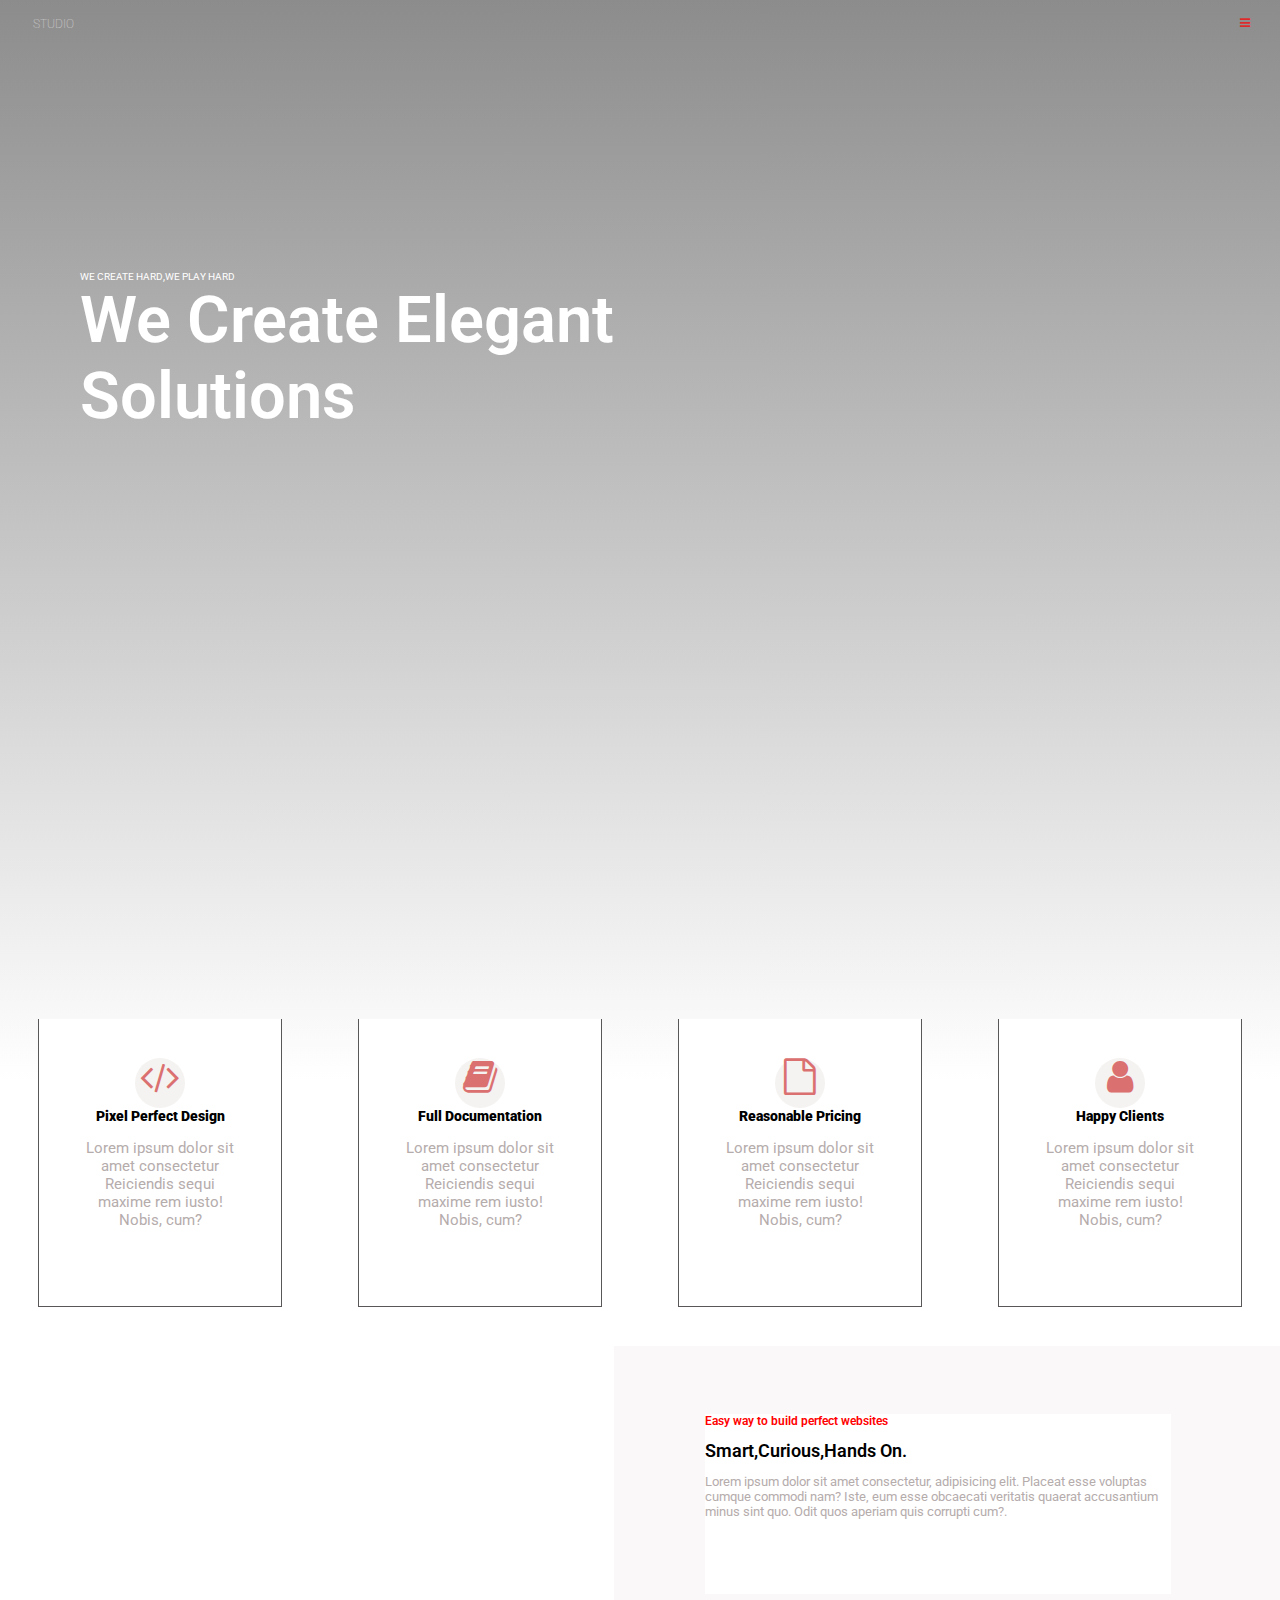
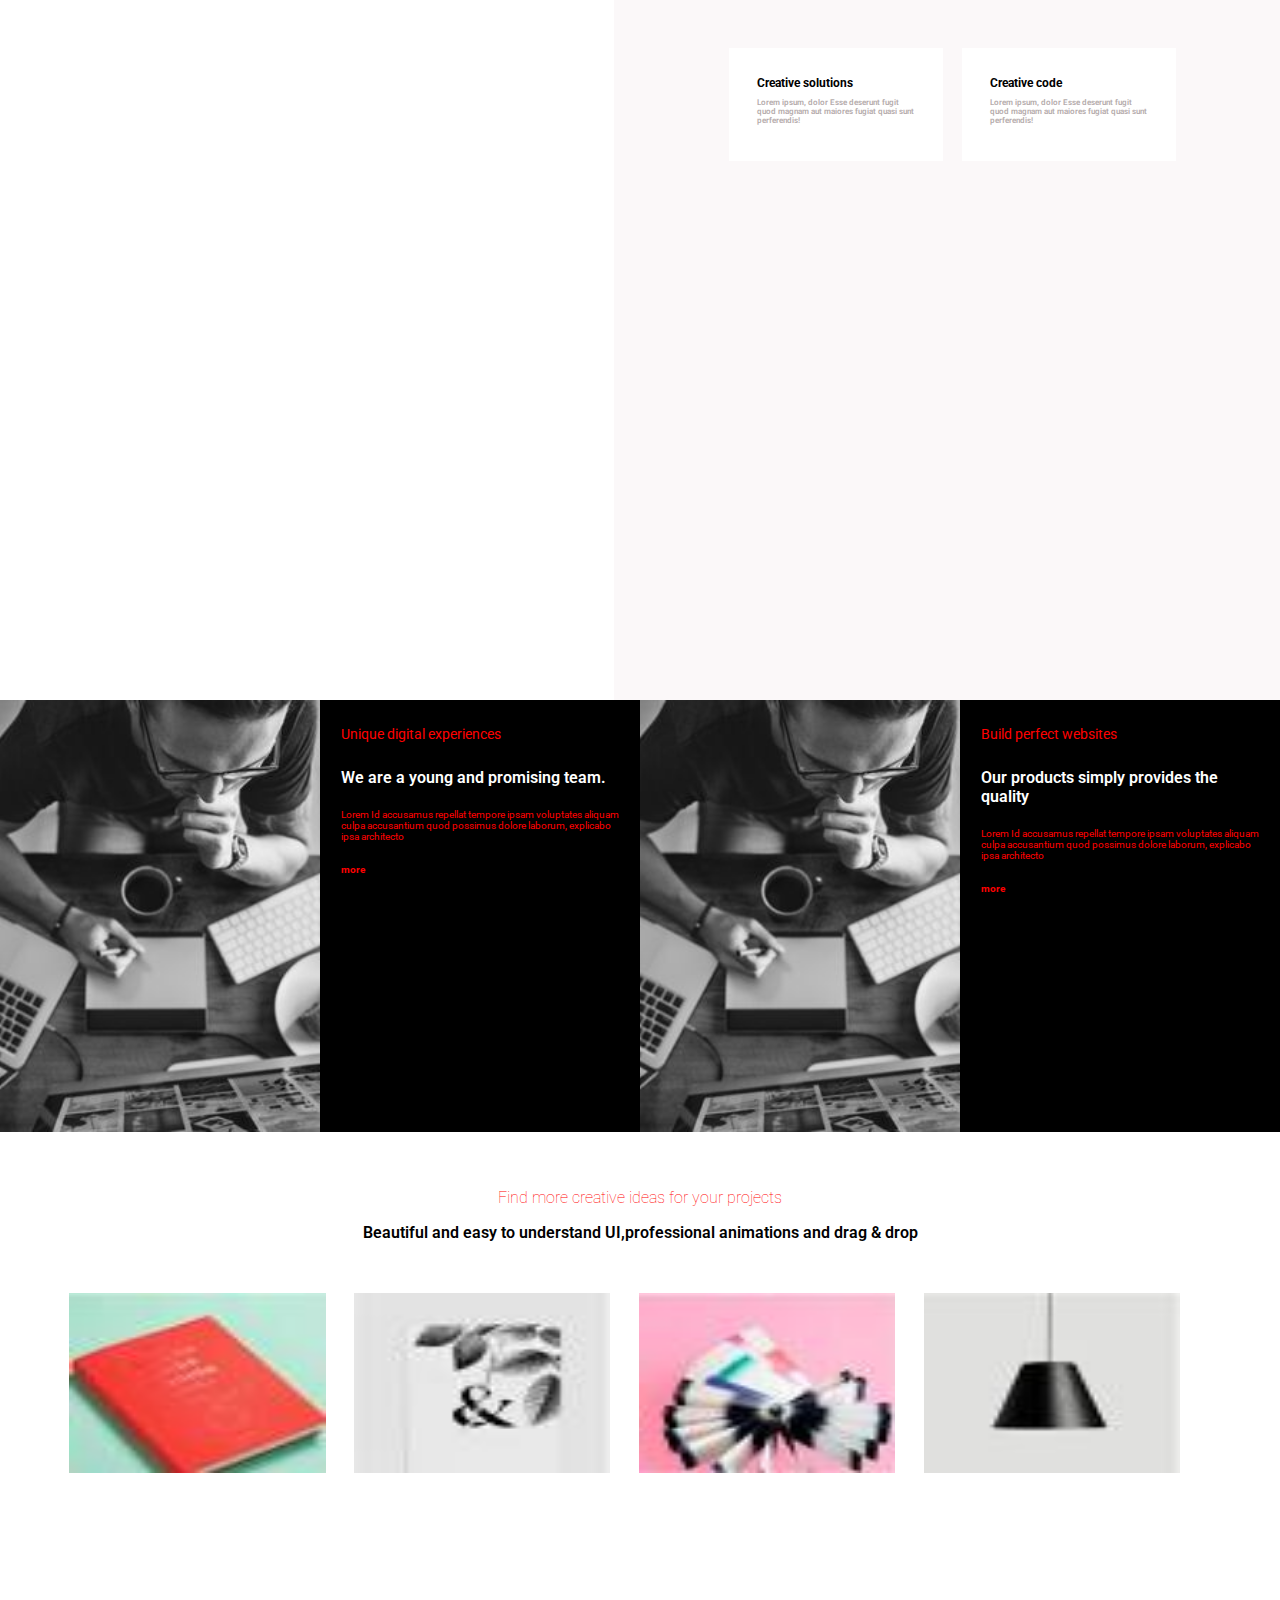
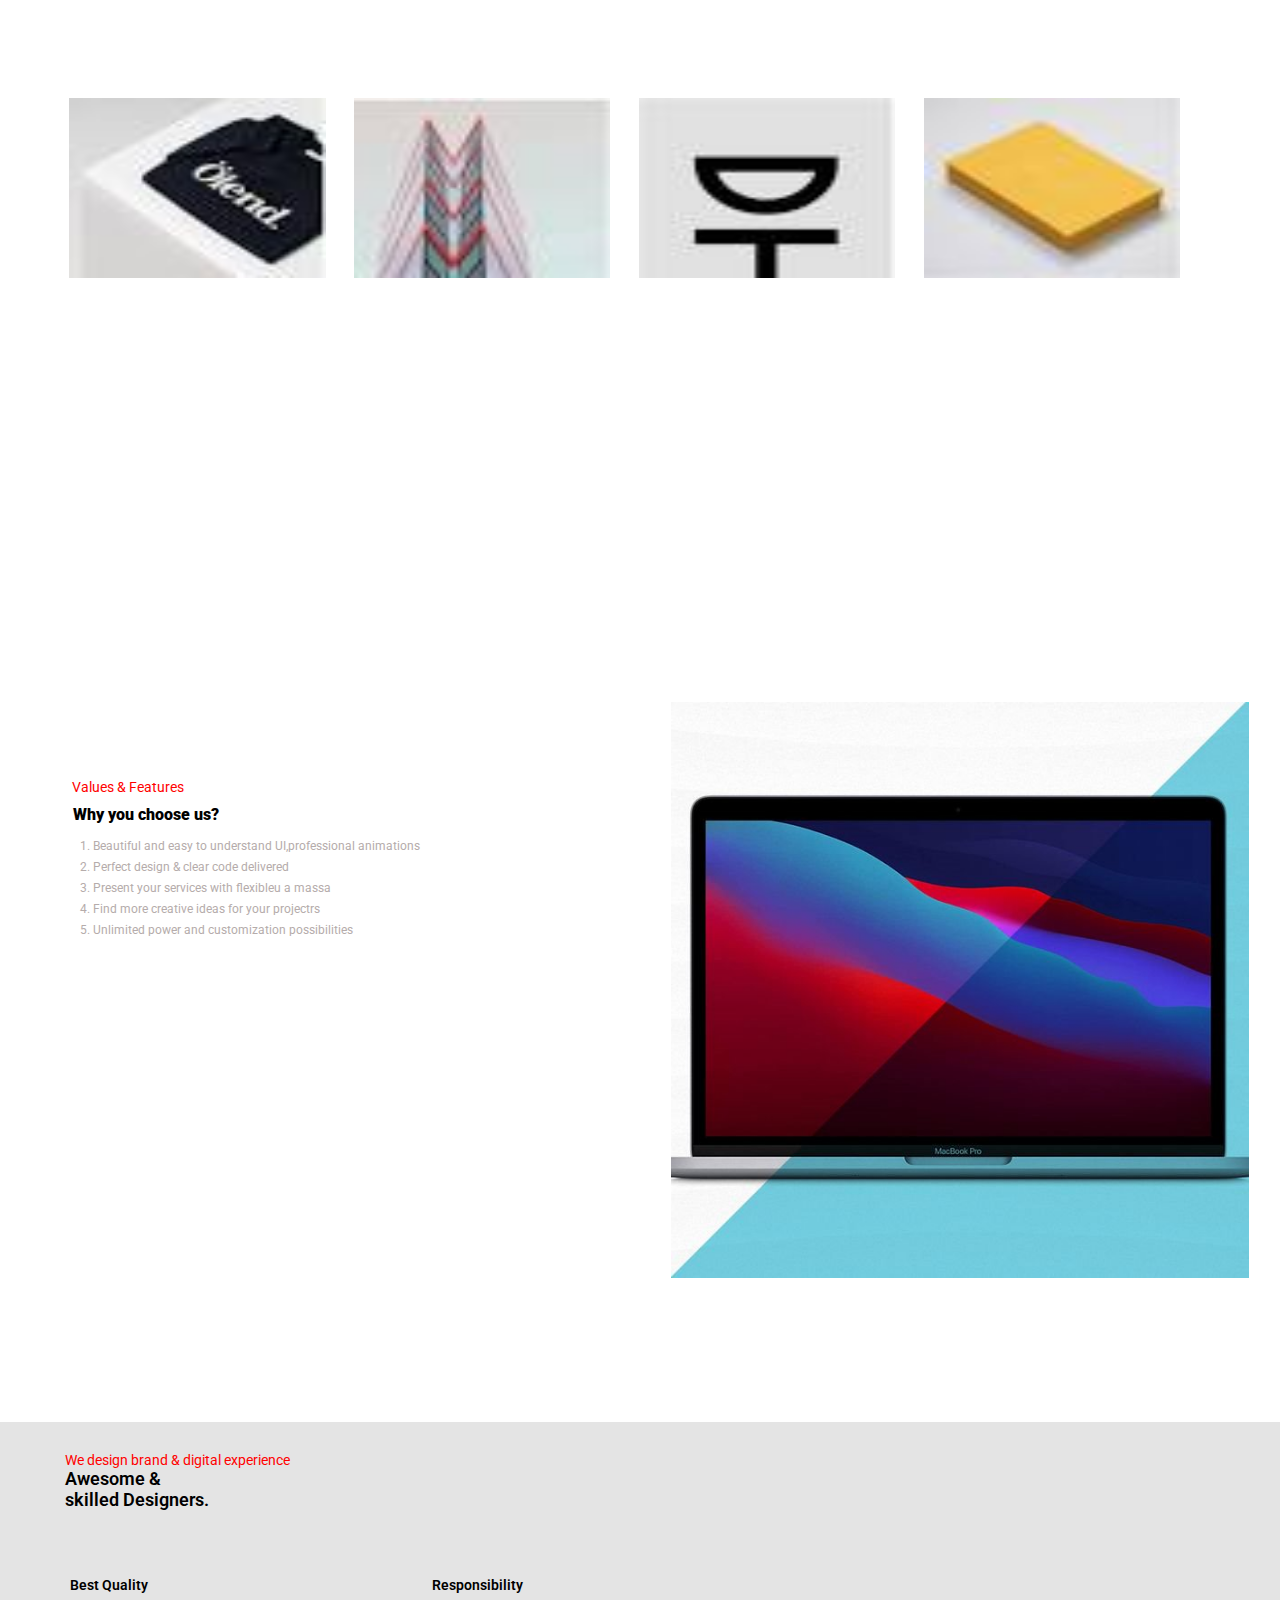
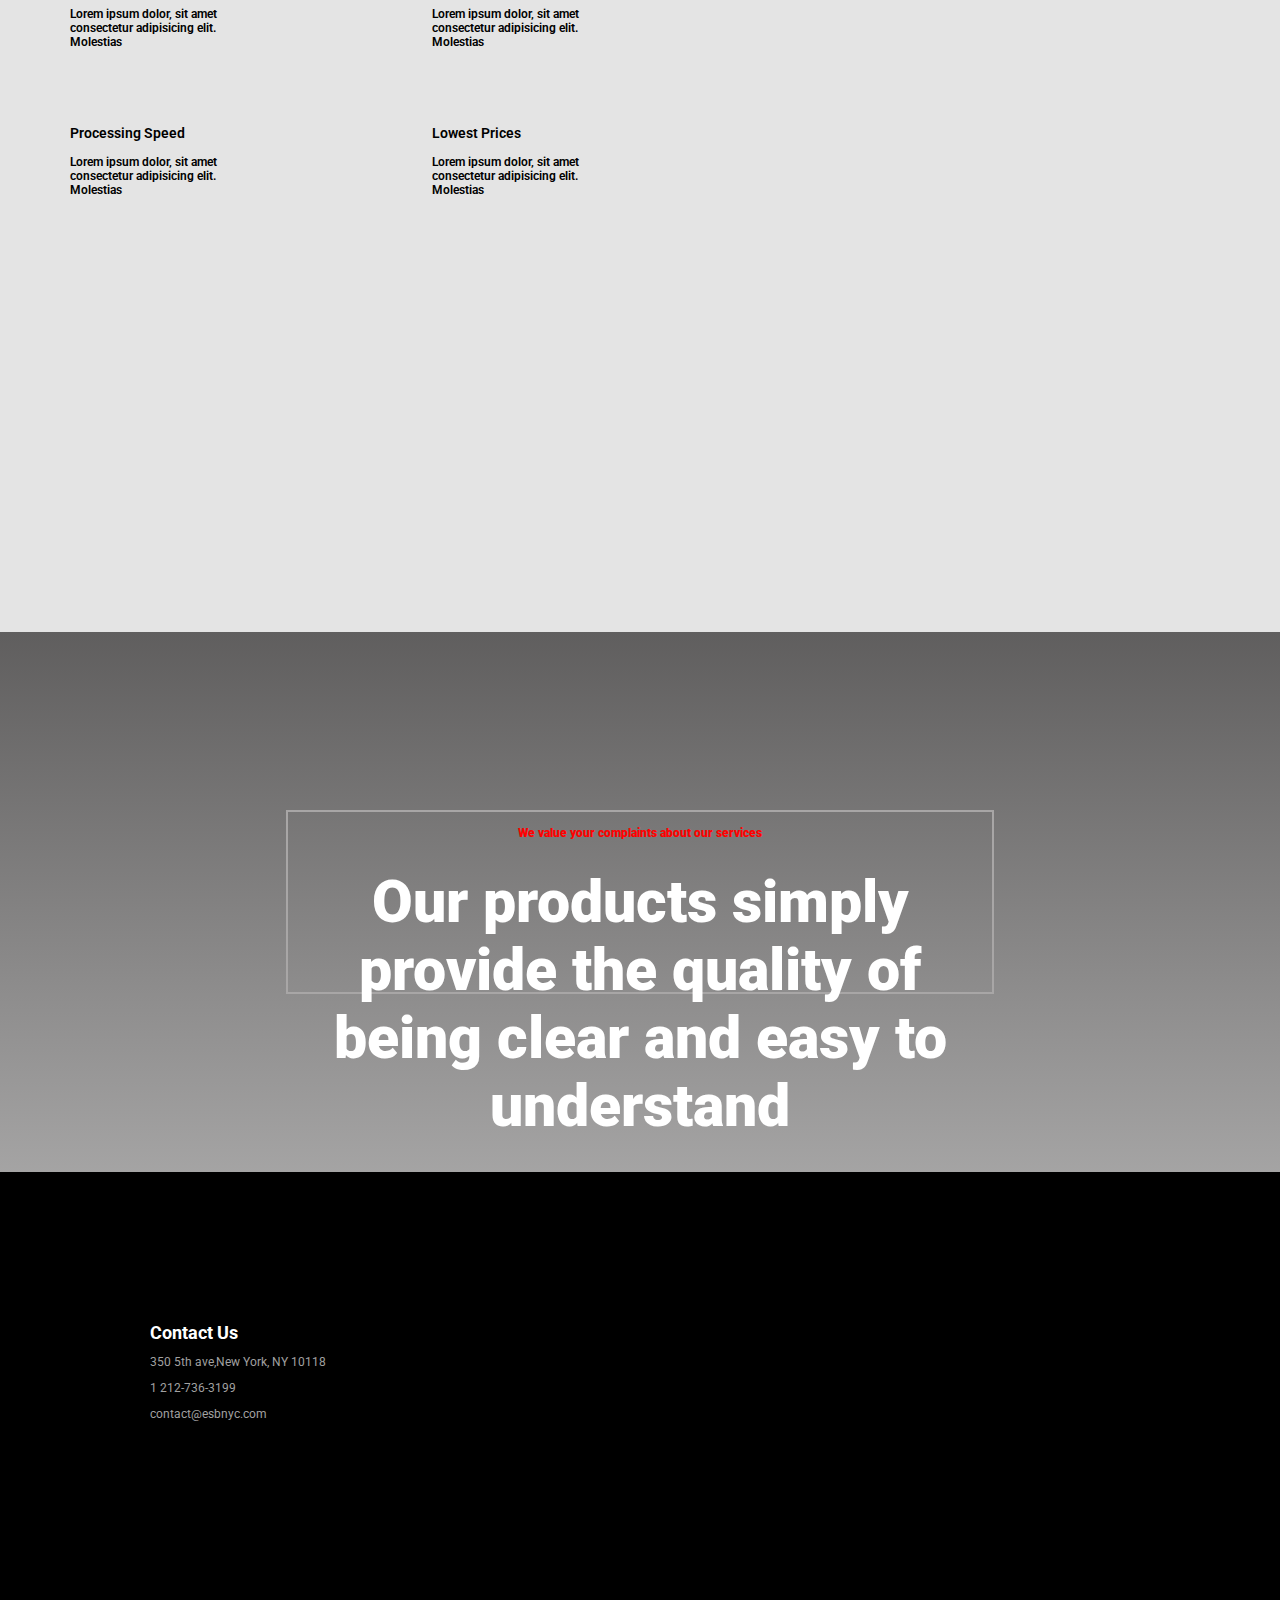
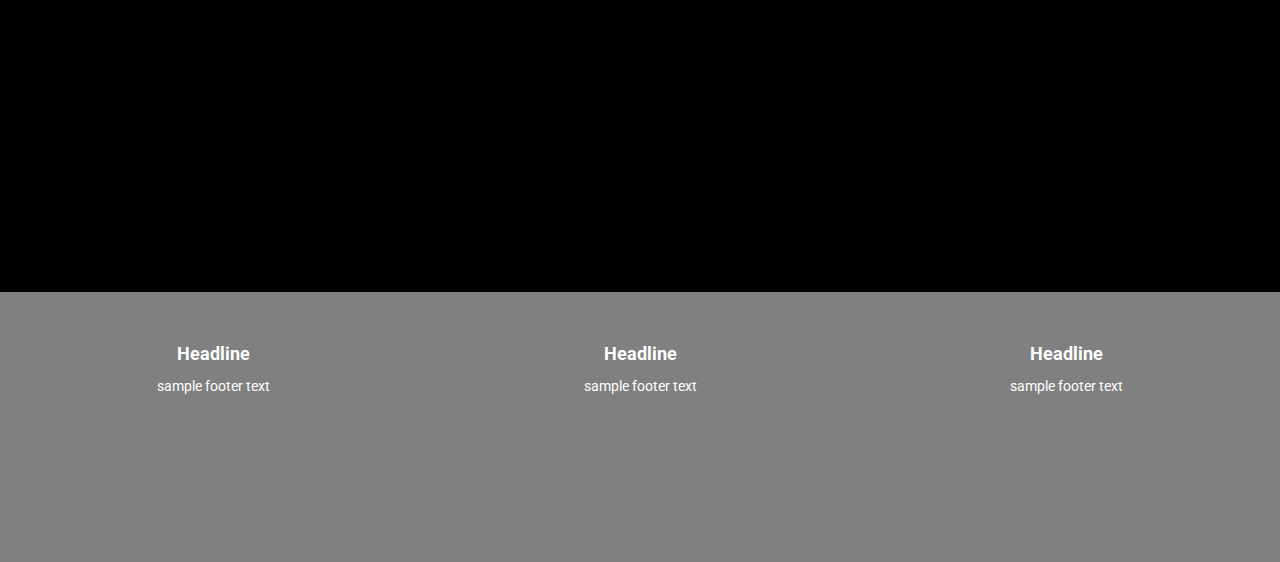
==== Tasks/Task1/index.html @ f5ffdd33 "assign" ====
<!DOCTYPE html>
<html lang="en">
<head>
    <meta charset="UTF-8">
    <meta http-equiv="X-UA-Compatible" content="IE=edge">
    <meta name="viewport" content="width=device-width, initial-scale=1.0">
    <link rel="stylesheet" href="https://cdnjs.cloudflare.com/ajax/libs/font-awesome/4.7.0/css/font-awesome.min.css">
    <title>Document</title>
    <link rel="stylesheet" href="CSS/style.css">
    <link rel="stylesheet" href="CSS/media-lap.css">
    <!-- <link rel="stylesheet" href="../CSS/media-mob.css">
    <link rel="stylesheet" href="../CSS/media-tab.css"> -->
</head>
<body>
    <div class="section-1">
        <header>STUDIO <i class="fa fa-bars"></i></header>
        <div>
            <p>WE CREATE HARD,WE PLAY HARD</p>
            <P>We Create Elegant Solutions</P>
        </div>

    </div>
    <div class="section-2">
        <div class="feature_boxes">
            <div class="feature_box">
                <i class="fa fa-code"></i>
                <h4>Pixel Perfect Design</h4>
                <p>Lorem ipsum dolor sit amet consectetur Reiciendis sequi maxime rem iusto! Nobis, cum?</p>
            </div>
            <div class="feature_box">
                <i class="fa fa-book"></i>
                <h4>Full Documentation</h4>
                <p>Lorem ipsum dolor sit amet consectetur Reiciendis sequi maxime rem iusto! Nobis, cum?</p>
            </div>
            <div class="feature_box">
                <i class="fa fa-file-o"></i>
                <h4>Reasonable Pricing</h4>
                <p>Lorem ipsum dolor sit amet consectetur Reiciendis sequi maxime rem iusto! Nobis, cum?</p>
            </div>
            <div class="feature_box">
                <i class="fa fa-user"></i>
                <h4>Happy Clients</h4>
                <p>Lorem ipsum dolor sit amet consectetur Reiciendis sequi maxime rem iusto! Nobis, cum?</p>
            </div>
        </div>
    </div>
    <div class="section-3">
        <div class="section-3-left"></div>
        <div class="section-3-right">
            <div class="part-1">
                <p>Easy way to build perfect websites</p>
                <h5>Smart,Curious,Hands On.</h5>
                <p>Lorem ipsum dolor sit amet consectetur, adipisicing elit. Placeat esse voluptas cumque commodi nam? Iste, eum esse obcaecati veritatis quaerat accusantium minus sint quo. Odit quos aperiam quis corrupti cum?.</p>

            </div>
            <div class="part-2">
                <div class="part">
                    <h6>Creative solutions</h6>
                    <p>Lorem ipsum, dolor Esse deserunt fugit quod magnam aut maiores fugiat quasi sunt perferendis!</p>
                </div>
                <div class="part">
                    <h6>Creative code</h6>
                    <p>Lorem ipsum, dolor Esse deserunt fugit quod magnam aut maiores fugiat quasi sunt perferendis!</p>
                </div>
            </div>
        </div>
    </div>
    <div class="section-4">
        <div>
            <img src="IMAGES/adult-black-and-white-business-889089_0.jpg" alt="">
        </div>
        <div class="desc">
            <p>Unique digital experiences</p>
            <h5 style="margin:0px">We are a young and promising team.</h5>
            <p>Lorem Id accusamus repellat tempore ipsam voluptates aliquam culpa accusantium quod possimus dolore laborum, explicabo ipsa architecto</p>
            <h6 style="margin:0px">more</h6>
        </div>
        <div>
            <img src="IMAGES/adult-black-and-white-business-889089_0.jpg" alt="">
        </div>
        <div class="desc">
            <p>Build perfect websites</p>
            <h5 style="margin:0px">Our products simply provides the quality</h5>
            <p>Lorem Id accusamus repellat tempore ipsam voluptates aliquam culpa accusantium quod possimus dolore laborum, explicabo ipsa architecto</p>
            <h6 style="margin:0px">more</h6>
        </div>
    </div>
    <div class="section-5">
        <div class="section-5-head">
            <p>Find more creative ideas for your projects</p>
            <p>Beautiful and easy to understand UI,professional animations and drag & drop</p>
        </div>
        <div class="image-section">
            <img src="IMAGES/download.jpg" alt="">
            <img src="IMAGES/&image.jpg" alt="">
            <img src="IMAGES/pink-leaf.jpg" alt="">
            <img src="IMAGES/lamp.jpg" alt="">
            <img src="IMAGES/t-shirt.jpg" alt="">
            <img src="IMAGES/tower.jpg" alt="">
            <img src="IMAGES/dt.jpg" alt="">
            <img src="IMAGES/cards.jpg" alt="">
        </div>

    </div>
    <div class="section-6">
        <div class="section-6-left">
            <p>Values & Features</p>
            <h6>Why you choose us?</h6>
            <ol>
                <li>Beautiful and easy to understand UI,professional animations</li>
                <li>Perfect design & clear code delivered</li>
                <li>Present your services with flexibleu a massa</li>
                <li>Find more creative ideas for your projectrs</li>
                <li>Unlimited power and customization possibilities</li>
            </ol>

        </div>
        <div class="section-6-right"><img src="IMAGES/thumbnail.jpg" alt=""></div>

    </div>
    <div class="section-7">
        <div class="section-7-right">
            <div class="section-7-top_part">
                <p>We design brand & digital experience</p>
                <h6>Awesome & skilled Designers.</h6>
            </div>
            <div class="container">
                <div class="features"><p>Best Quality</p><p>Lorem ipsum dolor, sit amet consectetur adipisicing elit. Molestias </p></div>
                <div class="features"><p>Responsibility</p><p>Lorem ipsum dolor, sit amet consectetur adipisicing elit. Molestias </p></div>
                <div class="features"><p>Processing Speed</p><p>Lorem ipsum dolor, sit amet consectetur adipisicing elit. Molestias </p></div>
                <div class="features"><p>Lowest Prices</p><p>Lorem ipsum dolor, sit amet consectetur adipisicing elit. Molestias </p></div>
            </div>
        </div>
        <div class="section-7-left">
            
        </div>

    </div>
    <div class="section-8">
        <div class="block">
            <p>We value your complaints about our services</p>
            <p>Our products simply provide the quality of being clear and easy to understand</p>
        </div>

    </div>
    <div class="section-9">
        <div class="map"><iframe src="https://www.google.com/maps/embed?pb=!1m18!1m12!1m3!1d387193.305935303!2d-74.25986548248684!3d40.69714941932609!2m3!1f0!2f0!3f0!3m2!1i1024!2i768!4f13.1!3m3!1m2!1s0x89c24fa5d33f083b%3A0xc80b8f06e177fe62!2sNew%20York%2C%20NY%2C%20USA!5e0!3m2!1sen!2sin!4v1663938308218!5m2!1sen!2sin"></iframe> 
        </div>
        <div class="contact">
            <h6>Contact Us</h6>
            <p>350 5th ave,New York, NY 10118</p>
            <p>1 212-736-3199</p>
            <p>contact@esbnyc.com</p>
        </div>
    </div>
    <div class="footer">
        <div><h6>Headline</h6><p>sample footer text</p></div>
        <div><h6>Headline</h6><p>sample footer text</p></div>
        <div><h6>Headline</h6><p>sample footer text</p></div>
    </div>
</body>
</html>
---- Tasks/Task1/CSS/style.css ----
@import url('https://fonts.googleapis.com/css2?family=Roboto&display=swap');
    * {
        font-family: 'Roboto', sans-serif;
    }
    body {
        padding: 0px;
        margin: 0px;
        
    }
    body > p,h1,h2,h3,h4,h5,h6{
        margin:0px;
        padding:0px;
    }
    
    .section-1 {
        background-image: linear-gradient(rgba(28, 26, 26, 0.5), rgba(255, 255, 255, 0.1)), url('IMAGES/computer-job-Accentuate.jpg');
        height: 120vh;
        width: 100%;
        background-repeat: no-repeat;
        background-size: cover;
    }
    
    .section-1 header {
        height: 40px;
        padding: 17px 0px 0px 33px;
    }
    
    header {
        color: white;
        font-weight: 100;
        font-size: 12px;
        opacity: 0.7;
    }
    
    header>i {
        color: red;
        float: right;
        padding-right: 30px
    }
    
    .section-1 div {
        width: 53%;
        margin: 214px 0px 0px 80px;
    }
    
    .section-1 div>p:first-child {
        color: white;
        font-size: 10px;
        font-weight: 400;
        padding-top: 0px
    }
    
    .section-1 p {
        color: white;
        font-size: 65px;
        font-weight: 600;
        margin: 0px;
        padding: 0px
    }
    /* section-2 */
    .section-2 {
        width: 100%;
        text-align: center;
        margin: -99px 0px 0px 0px
    }
    
    .feature_boxes {
        display: flex;
    }
    
    .feature_box {
        height: 210px;
        width: 23%;
        background-color: white;
        margin: 3%;
        text-align: center;
        padding: 3%;
        border: 0.2px rgb(89, 87, 87);
        border-style: none groove groove groove;
    }
    
    .feature_box i {
        color: rgb(219, 112, 112);
        background-color: rgba(245, 243, 241, 1);
        height: 50px;
        width: 50px;
        font-size: 37px;
        border-radius: 50%;
        text-align: center;
    }
    
    .feature_box h4 {
        font-size: 14px;
        font-weight: 900;
    }
    
    .feature_box p {
        font-size: 15px;
        color: #b5acac;
        opacity: 1;
    }
    
    .section-3 {
        display: flex;
    }
    
    .section-3-left {
        width: 48%;
        background-image: url('IMAGES/02_IMacWorkSpace2_Mockupsforfree.jpg');
        height: 100vh;
        background-position: 73%;
        zoom: 106%
    }
    
    .section-3-right {
        width: 52%;
        background-color: #fbf8f9;
        position: relative;
    }
    
    .part-1 {
        width: 70%;
        background-color: white;
        margin: 68px 0px 0px 91px;
        height: 180px
    }
    
    .part-1 p:first-child {
        color: red;
        font-size: 12px;
        font-weight: 600;
    
    }
    
    .part-1 h5 {
        font-size: 18px;
        font-weight: 600;
        padding: 0px;
        margin: 0px;
    }
    
    .part-1 p {
        color: #b5acac;
        font-size: 13px;
    }

    
    
    .part-2 {
        width: 70%;
        display: flex;
        margin: 45px 0px 0px 105px;
    }
    
    .part {
        width: 45%;
        background-color: white;
        margin: 2%;
        padding: 6%;
    }
    
    .part h6 {
        font-size: 12px;
        margin: 0px;
        padding: 0px;
        color:black
    }
    
    .part p {
        font-size: 8px;
        font-weight: 600;
        color: #b5acac
    }
    
    .section-4 {
        height: 48vh;
        width: 100%;
        display: flex;
    }
    
    .section-4 div {
        color: white;
        height: 100%;
        background-color: black;
        width: 25%
    }
    
    .section-4 img {
        width: 100%;
        object-fit: cover;
        height: 100%;
    }
    .desc > * {padding: 12px 14px 0px 21px;}
    .desc p:first-child{
        color:red;
        font-size:14px;
    
    }
    .desc h5{font-size:16px;font-weight: 600}
    .desc p,h6{color:red;font-size:10px;}
    
    
    .section-5 {
        height: 130vh;
    }
    
    .section-5>div {
        text-align: center;
        padding-top: 40px;
    }
    
    .section-5 div p:first-child {
        color: red;
        font-weight: 100;
    }
    
    .section-5 p {
        font-weight: 600;
    }
    
    .image-section img {
        height: 180px;
        width: 90%;
        margin: 5%
    }
    
    .image-section {
        display: grid;
        width: 89%;
        height: 90vh;
        grid-template-columns: 1fr 1fr 1fr 1fr;
        margin: -19px 0px 0px 55px
    }
    /* section-6 */
    .section-6{
        height:80vh;
        width:100%;
        display:flex;
    }
    .section-6-right{
        width:50%;
    }
    .section-6-right img{
        width:100%;
        object-fit:contain;
        height:80%;
        
    }
    .section-6-left{
        width:50%;
        height: 100%;
        align-items: center;
    }
    /* .section-6-left > *{
        align-items:;
    } */
    .section-6-left p{
        color:red;
        font-size:14px;
        margin:10px;
        padding:67px 0px 0px 62px;
    }
    .section-6-left h6{
        color:black;
        font-size:16px;
        font-weight:900;
        padding:0px 0px 0px 73px;
    }
    .section-6-left ol{
        color:#b5acab;
        padding:0px 0px 0px 80px;
        font-size:12px;
        margin:2%
    }
    ol > li{
        line-height: 21px;
    }
    /* section-7 */
    .section-7{
        width:100%;
        height:90vh;
        display:flex;
        background-color: #e4e4e4;
    }
    .section-7-left{
        width:40%;
        background-image:url('IMAGES/71ropHPoRUL.jpg');
        zoom:100%;
     
    }
    .section-7-right{
        width:60%;
        height:100%;
    }
    .section-7-top_part{
        padding-left:65px;
        margin-top:30px;
    }
    .section-7-top_part p{
        color:red;
        padding:0px;
        font-size:14px;
        margin:0px;
    }
    .section-7-top_part h6{
        color:black;
        font-size:18px;
        font-weight:600;
        margin:0px;
        width:150px;
    }
    .container{
        display:grid;
        grid-template-columns: 1fr 1fr;
        grid-template-rows: 1fr 1fr;
        position:relative;
        margin:28px 0px 0px 45px;
    }
    .features{
        width:150px;
        margin:7%;
    }
    .features p:first-child{
        font-size:14px;
        font-weight: 600;
    }
    .features p{
        font-size:12px;
        font-weight: 600;
    }
    /* section-8 */
    .section-8{
        background-image:linear-gradient(rgba(28, 26, 26, 0.7), rgba(29, 27, 27, 0.4)), url('IMAGES/computer-job-Accentuate.jpg');
        object-fit:cover;
        height:60vh;
        width:100%;
        background-repeat: no-repeat;
        position:relative;
        text-align: center;
        display:flex;
        justify-content: center;
        align-items:center;
    }
    .section-8  .block {
        border:2px solid rgb(168, 166, 166);
        width:55%;
        height:180px;
        position:absolute;
    }
    .section-8  .block > p:first-child{
        color:red;
        font-size:12px;
        margin:0px
    }
    .section-8 .block > p{
        font-weight:900;
        font-size:6.5vh;
        color:white;
        padding:2%;
        margin:0px
    }
    /* section-9 */
    .section-9{
        height:80vh;
        width:100%;
        background-color: black;
    }
    iframe{
        height:350px;
        width:470px;
        float:right;
        position:relative;
        padding:25px 38px 0px 0px;
        border:none;
    }
    .contact{
        color:rgb(161, 161, 161);
        font-size:12px;
        align-items: center;
        padding:150px;
        height:10%;
    }
    .contact h6{
        color:white;
        font-size:18px
    }
    /* section-footer */
    .footer{
        height:30vh;
        width:100%;
        background-color: rgb(128, 128, 128);
        display:flex;
    }
    .footer div{
        color: white;
        font-size:14px;
        width:60%;
        height:50%;
        margin:4%;
        text-align: center;
    }
    .footer h6{
        color:white;
        font-size:18px;
    }
---- Tasks/Task1/CSS/media-lap.css ----
@media screen and (max-width:900px) {
    @import url('');
    * {
        font-family:"Lobster" sans-serif;
    }
    /* section-1 */
    .section-1 div{
        width:57%;
        margin:58px 0px 0px 40px;
    }
    .section-1 p{
        font-size:48px;
    }
    /* section-2 */
    .section-2{
        margin:-72px 0px 0px 0px;
    }
    .feature_box{
        height:150px;
        padding:2%;
    }
    .feature_box i{
        height:32px;
        width:32px;
        font-size:24px;
    }
    .feature_box h4{
        font-size:10px;
        margin-top:10px;
    }
    .feature_box p{
        font-size:12px;
    }
    /* section-3 */
    .part-1{
        height:auto;
        margin:23px 0px 0px 33px;
        width:70%;
        padding:3%;

    }
    .part-1 h5{
        font-size: 14px;
    }
    .part-1 p{
        font-size: 9px;
    }
    .part-2{
        margin:23px 0px 0px 43px;
    }
    .part{
        width:50%;
        padding:4%;
        margin:2%;
    }
    /* section-4 */
    .desc p:first-child{font-size: 10px;}
    .desc h5{font-size:12px;}
    .desc p,h6{font-size: 8px;}
    .desc > *{padding:5px 14px 0px 18px}
    /* section-5 */
    .section-5{
        height:147vh;
    }
    .section-5 > div{
        padding-top:0px;
    }
    .image-section{
        margin:0px 0px 0px 43px;
    }
    /* section-6 */
    .section-6-left p{
        padding:25px 0px 0px 62px;
    }
    .section-6-left ol{
        margin:0%;
    }
    /* section-7 */
    .section-7{
        height:130vh;
    }
    .section-7-top_part p{
        font-size:12px
    }
    .container{
        margin: 57px 0px 0px 49px;
    }
    .features{
        margin:4%;
    }
    .features p{
        font-size:9px;
    }
    /* section-8 */
    .section-8{
        height:80vh;
        background-image:linear-gradient(rgba(28, 26, 26, 0.7), rgba(23, -27, 9, 0.7)), url('/IMAGES/computer-job-Accentuate.jpg');
    }
    /* section-9 */
    .section-9{
        height:100vh;
    }
    .section-8 .block{
        height:132px;
    }
    iframe{
        height:300px;
        width:300px;
        padding:11px 23px 0px 0px;
    }
    .contact{
        padding:120px;
    }
}
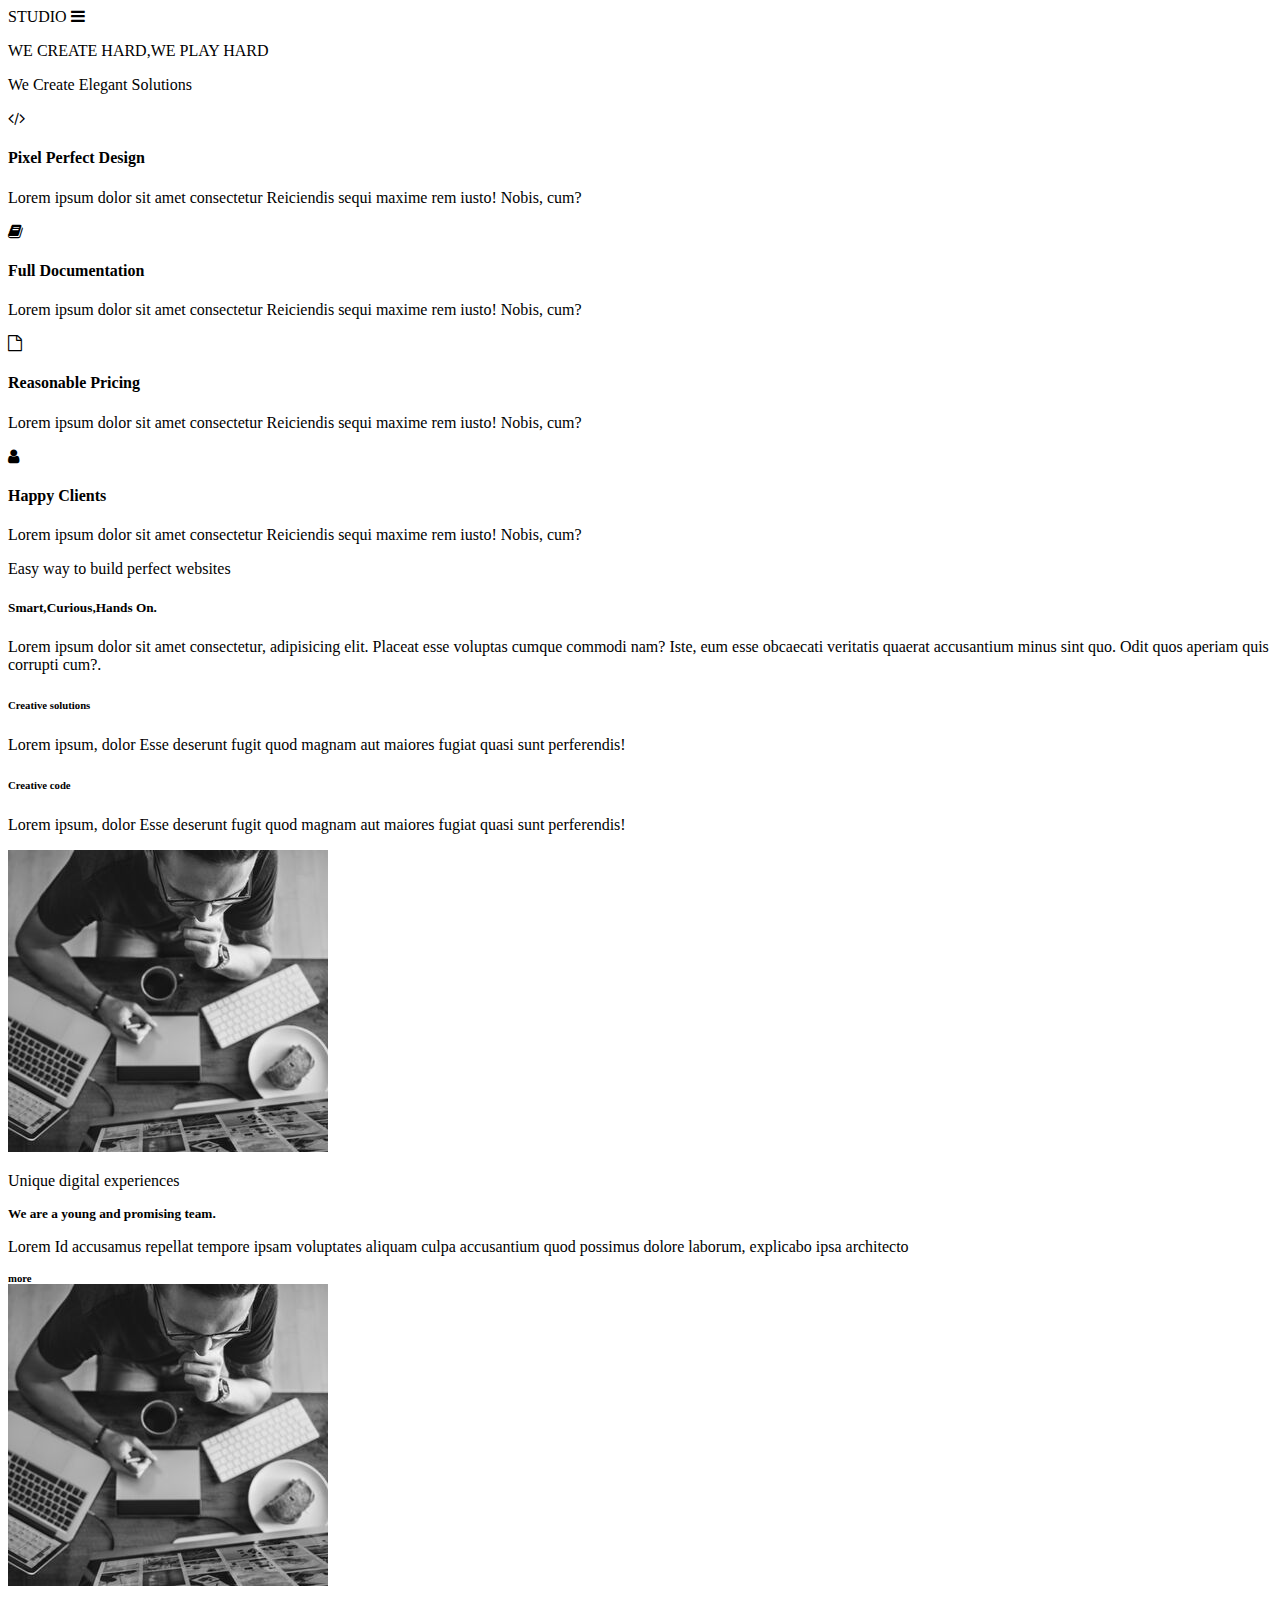
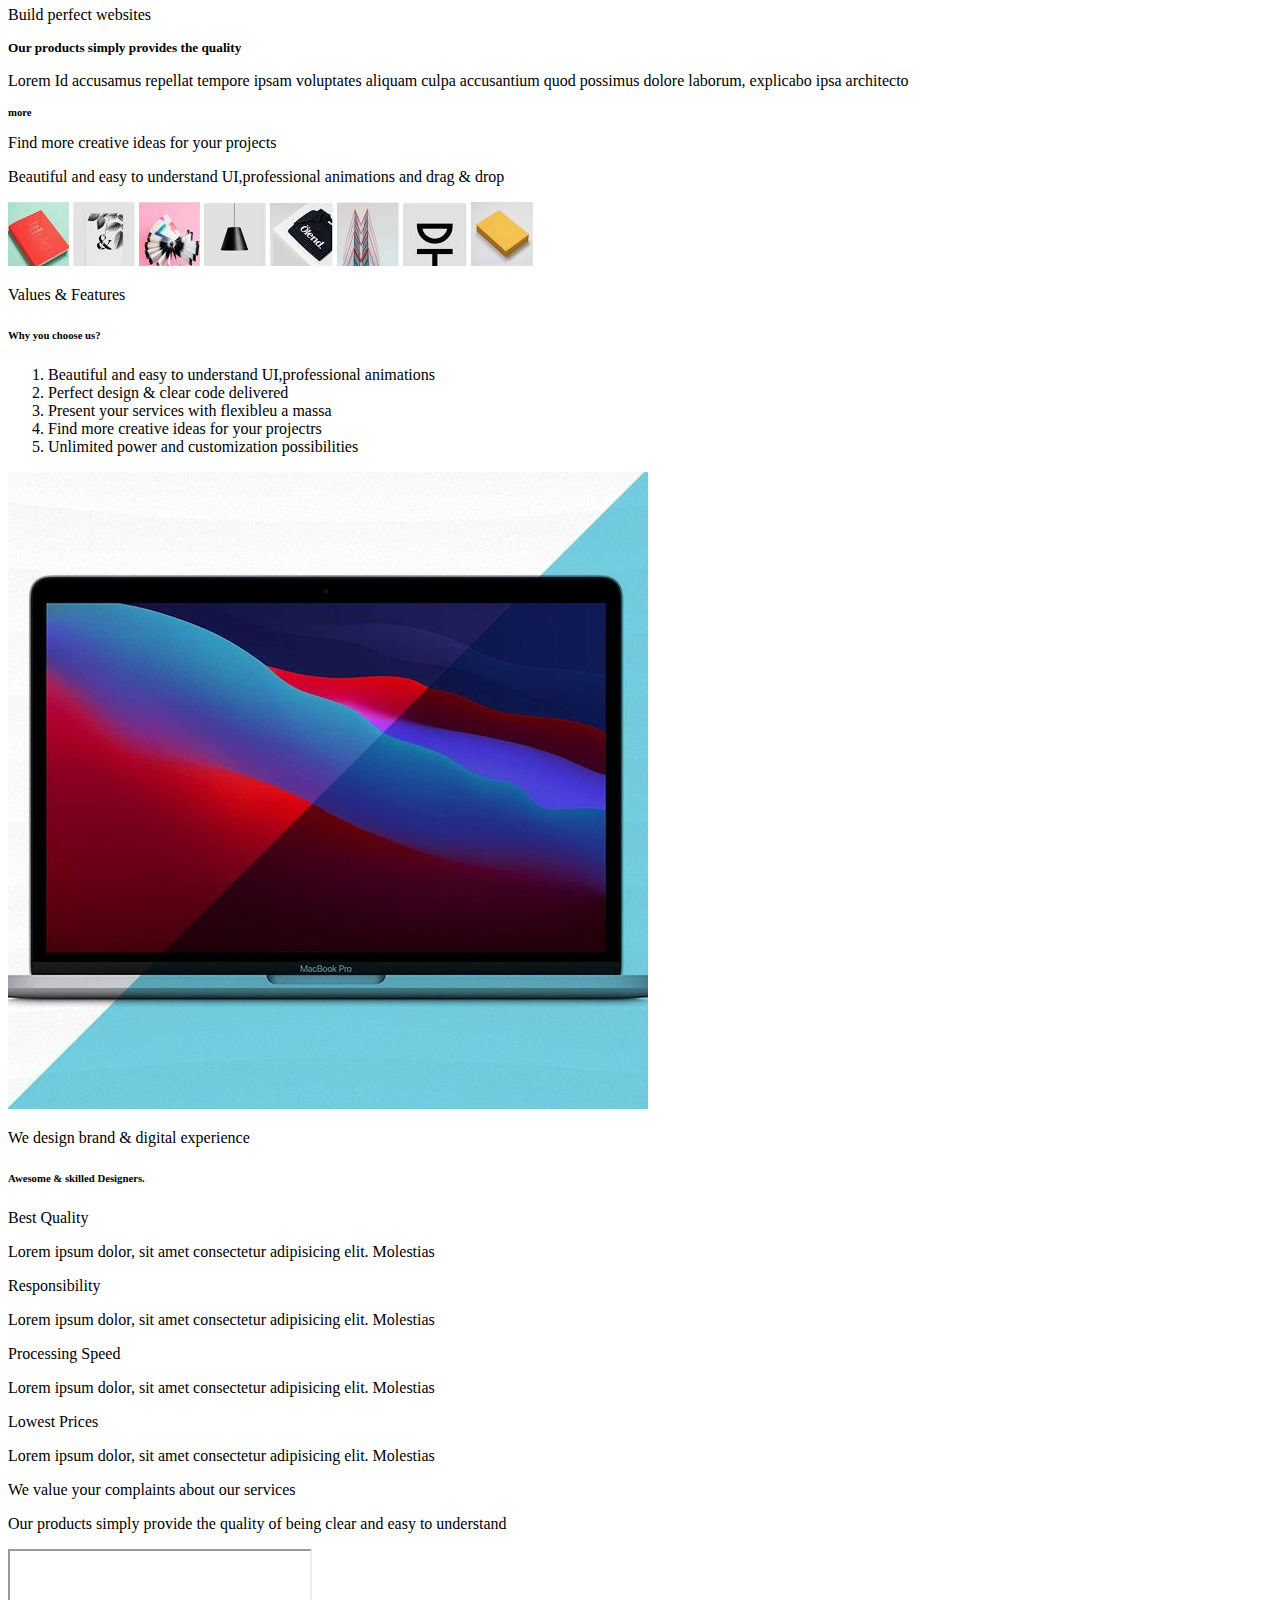
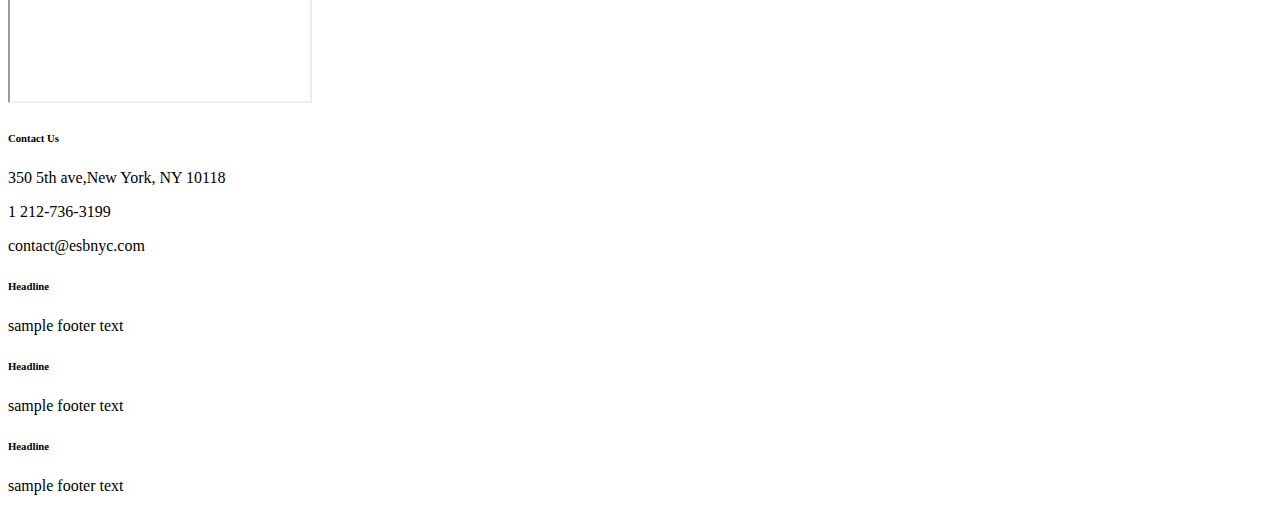
==== commit 44cada4e: "assign" ====
--- a/Tasks/Task1/index.html
+++ b/Tasks/Task1/index.html
@@ -6,8 +6,8 @@
     <meta name="viewport" content="width=device-width, initial-scale=1.0">
     <link rel="stylesheet" href="https://cdnjs.cloudflare.com/ajax/libs/font-awesome/4.7.0/css/font-awesome.min.css">
     <title>Document</title>
-    <link rel="stylesheet" href="CSS/style.css">
-    <link rel="stylesheet" href="CSS/media-lap.css">
+    <link rel="stylesheet" href="css/style.css">
+    <link rel="stylesheet" href="css/media-lap.css">
     <!-- <link rel="stylesheet" href="../CSS/media-mob.css">
     <link rel="stylesheet" href="../CSS/media-tab.css"> -->
 </head>
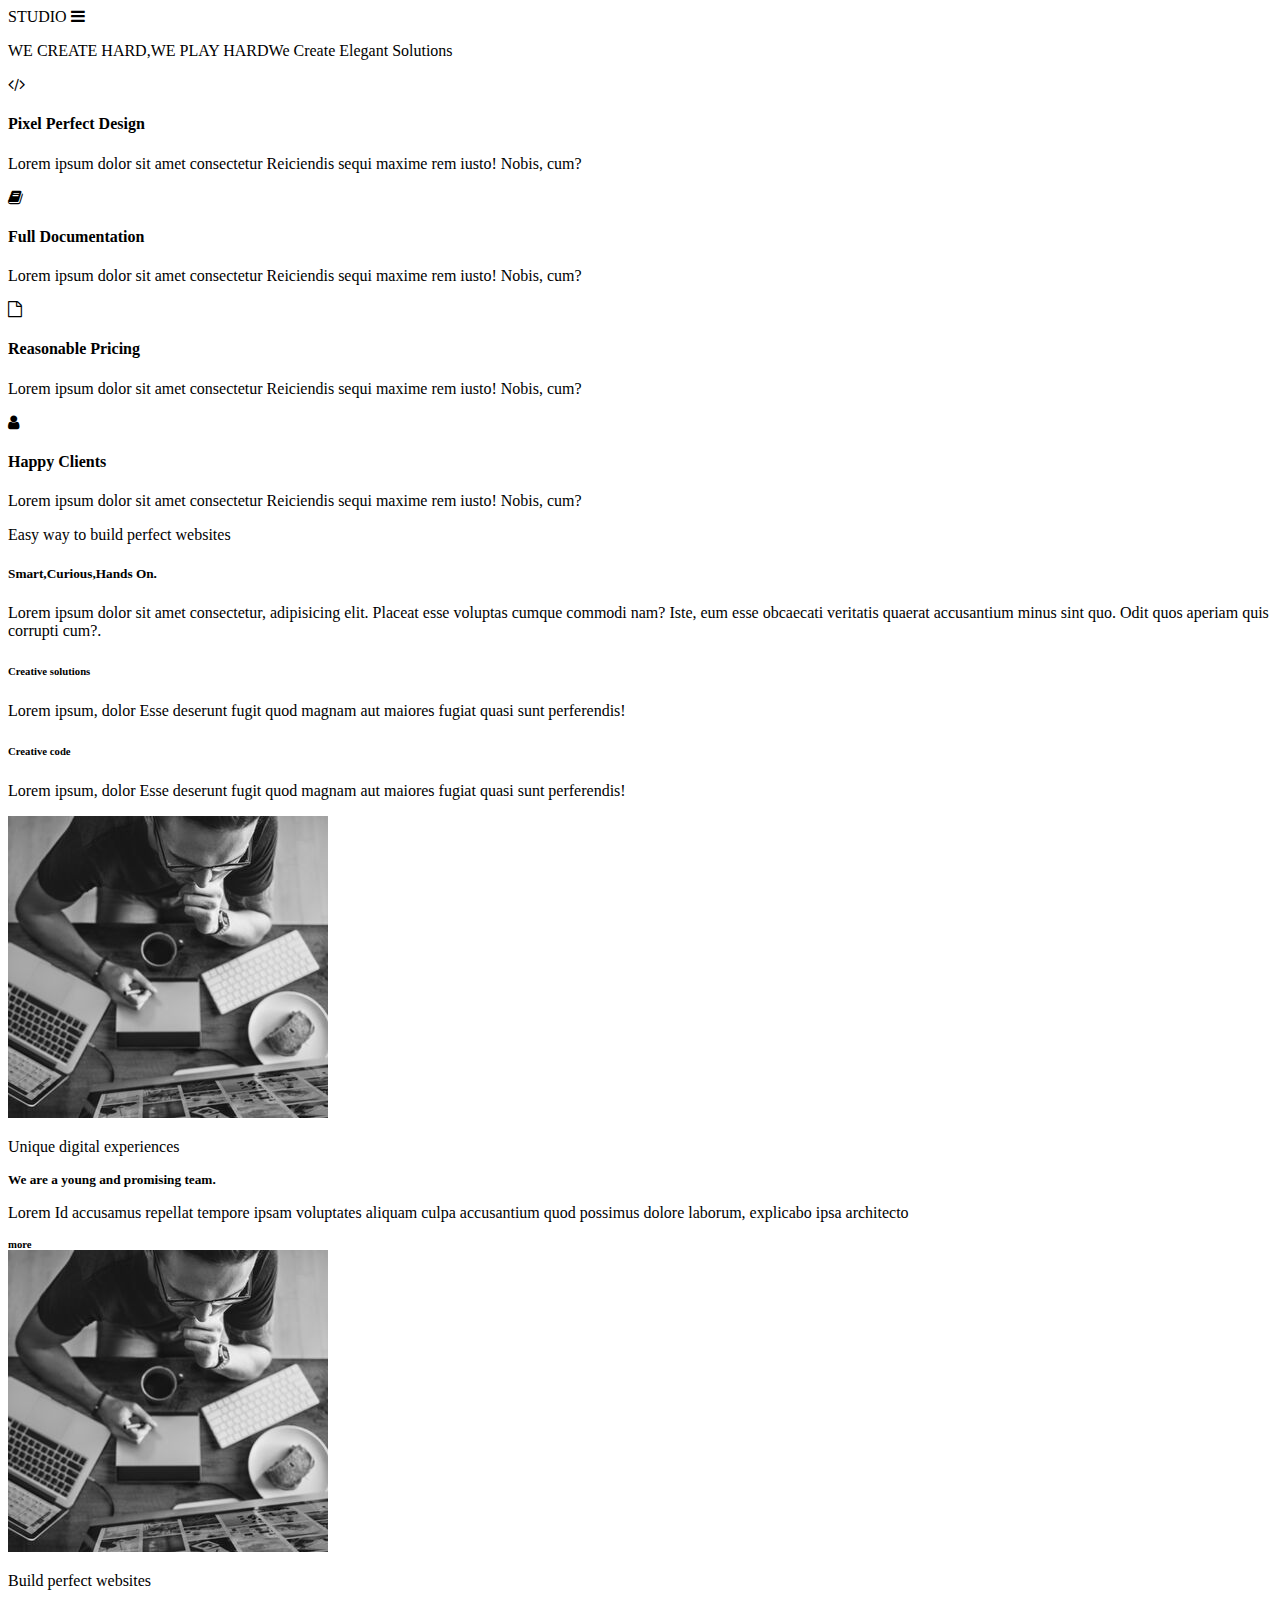
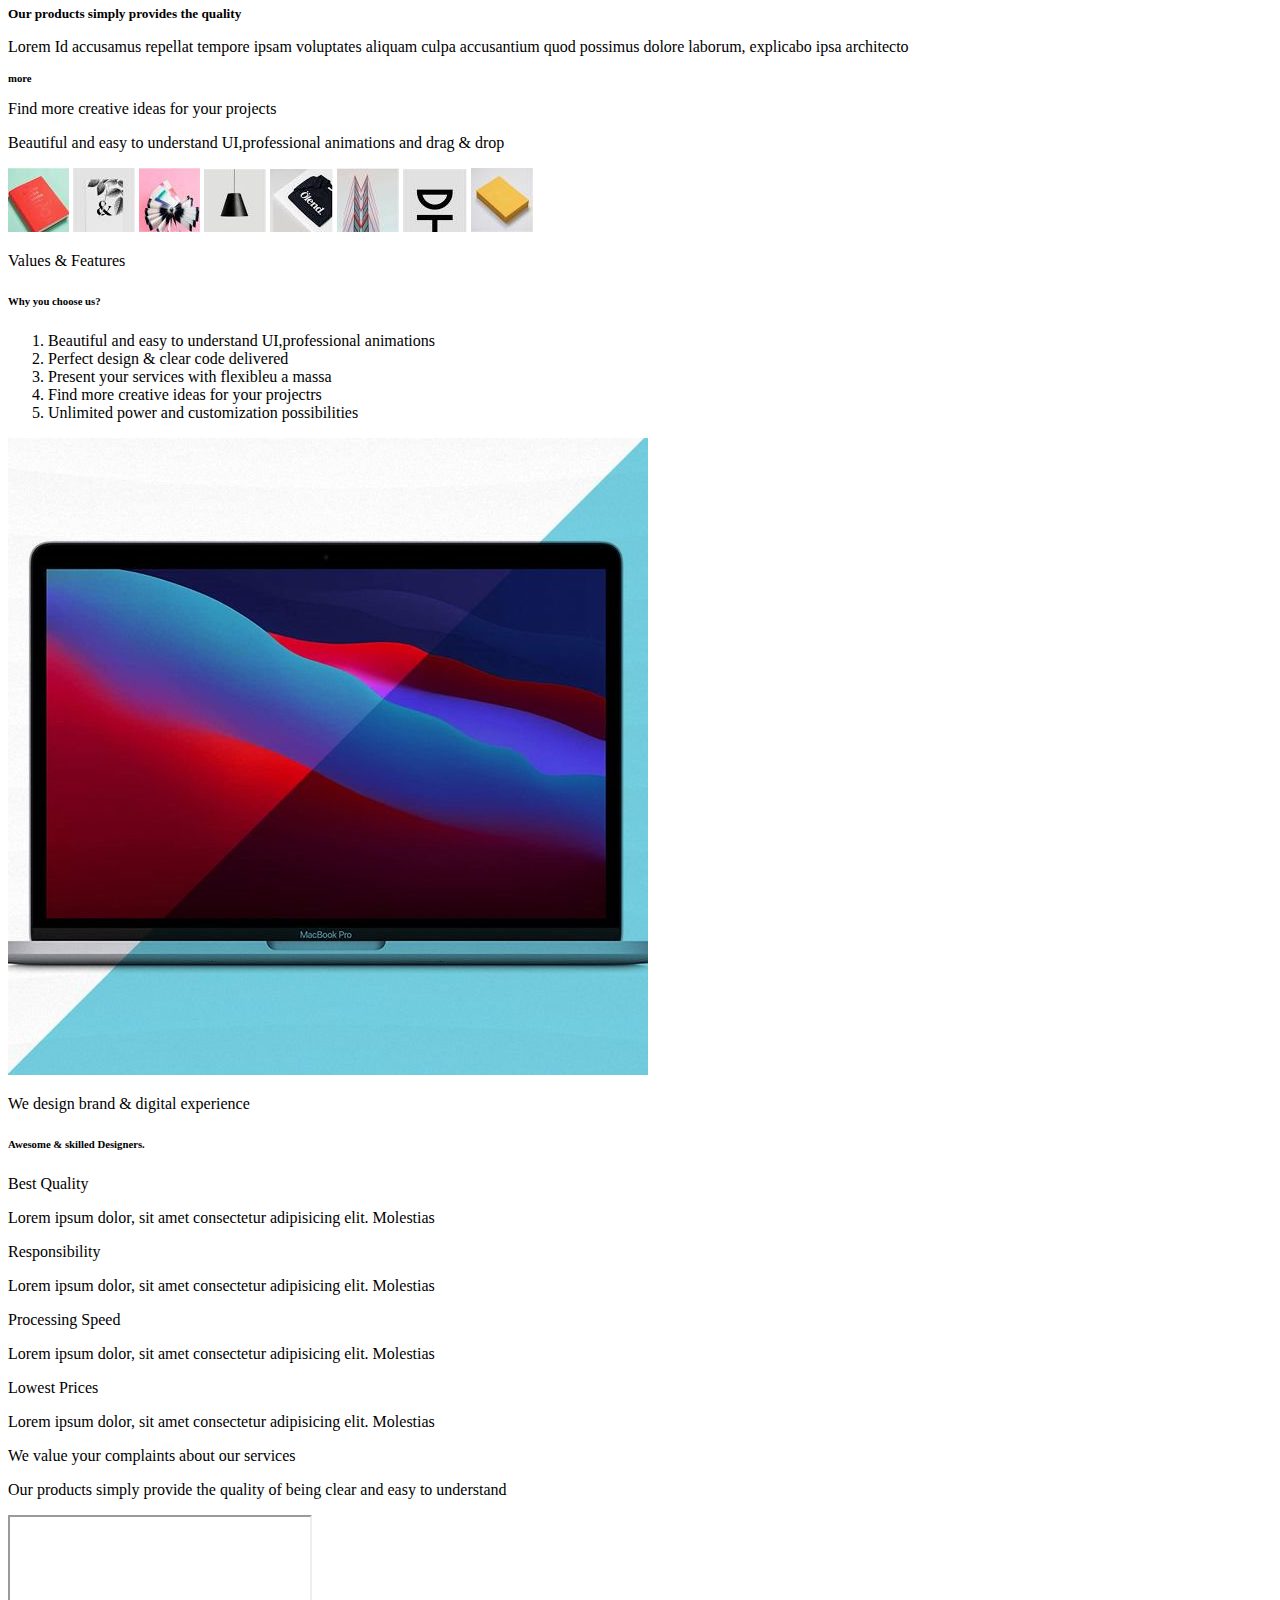
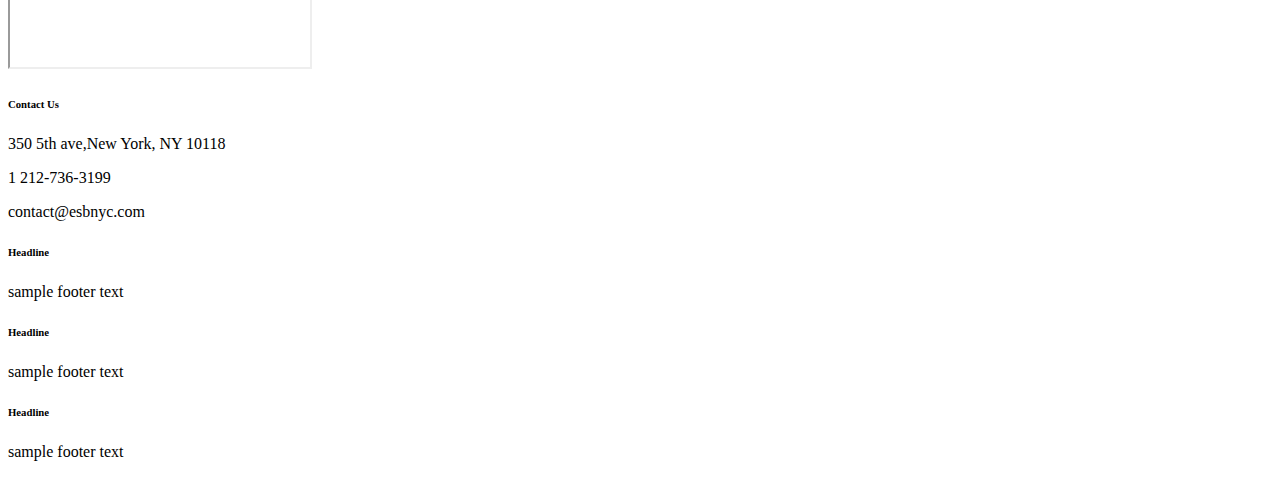
==== commit 66123dd7: "assignment" ====
--- a/Tasks/Task1/index.html
+++ b/Tasks/Task1/index.html
@@ -6,8 +6,8 @@
     <meta name="viewport" content="width=device-width, initial-scale=1.0">
     <link rel="stylesheet" href="https://cdnjs.cloudflare.com/ajax/libs/font-awesome/4.7.0/css/font-awesome.min.css">
     <title>Document</title>
-    <link rel="stylesheet" href="css/style.css">
-    <link rel="stylesheet" href="css/media-lap.css">
+    <link rel="stylesheet" href="Css/style.css">
+    <link rel="stylesheet" href="Css/media-lap.css">
     <!-- <link rel="stylesheet" href="../CSS/media-mob.css">
     <link rel="stylesheet" href="../CSS/media-tab.css"> -->
 </head>
@@ -15,7 +15,7 @@
     <div class="section-1">
         <header>STUDIO <i class="fa fa-bars"></i></header>
         <div>
-            <p>WE CREATE HARD,WE PLAY HARD</p>
+            <p>WE CREATE HARD,WE PLAY HARD</pC
             <P>We Create Elegant Solutions</P>
         </div>
 
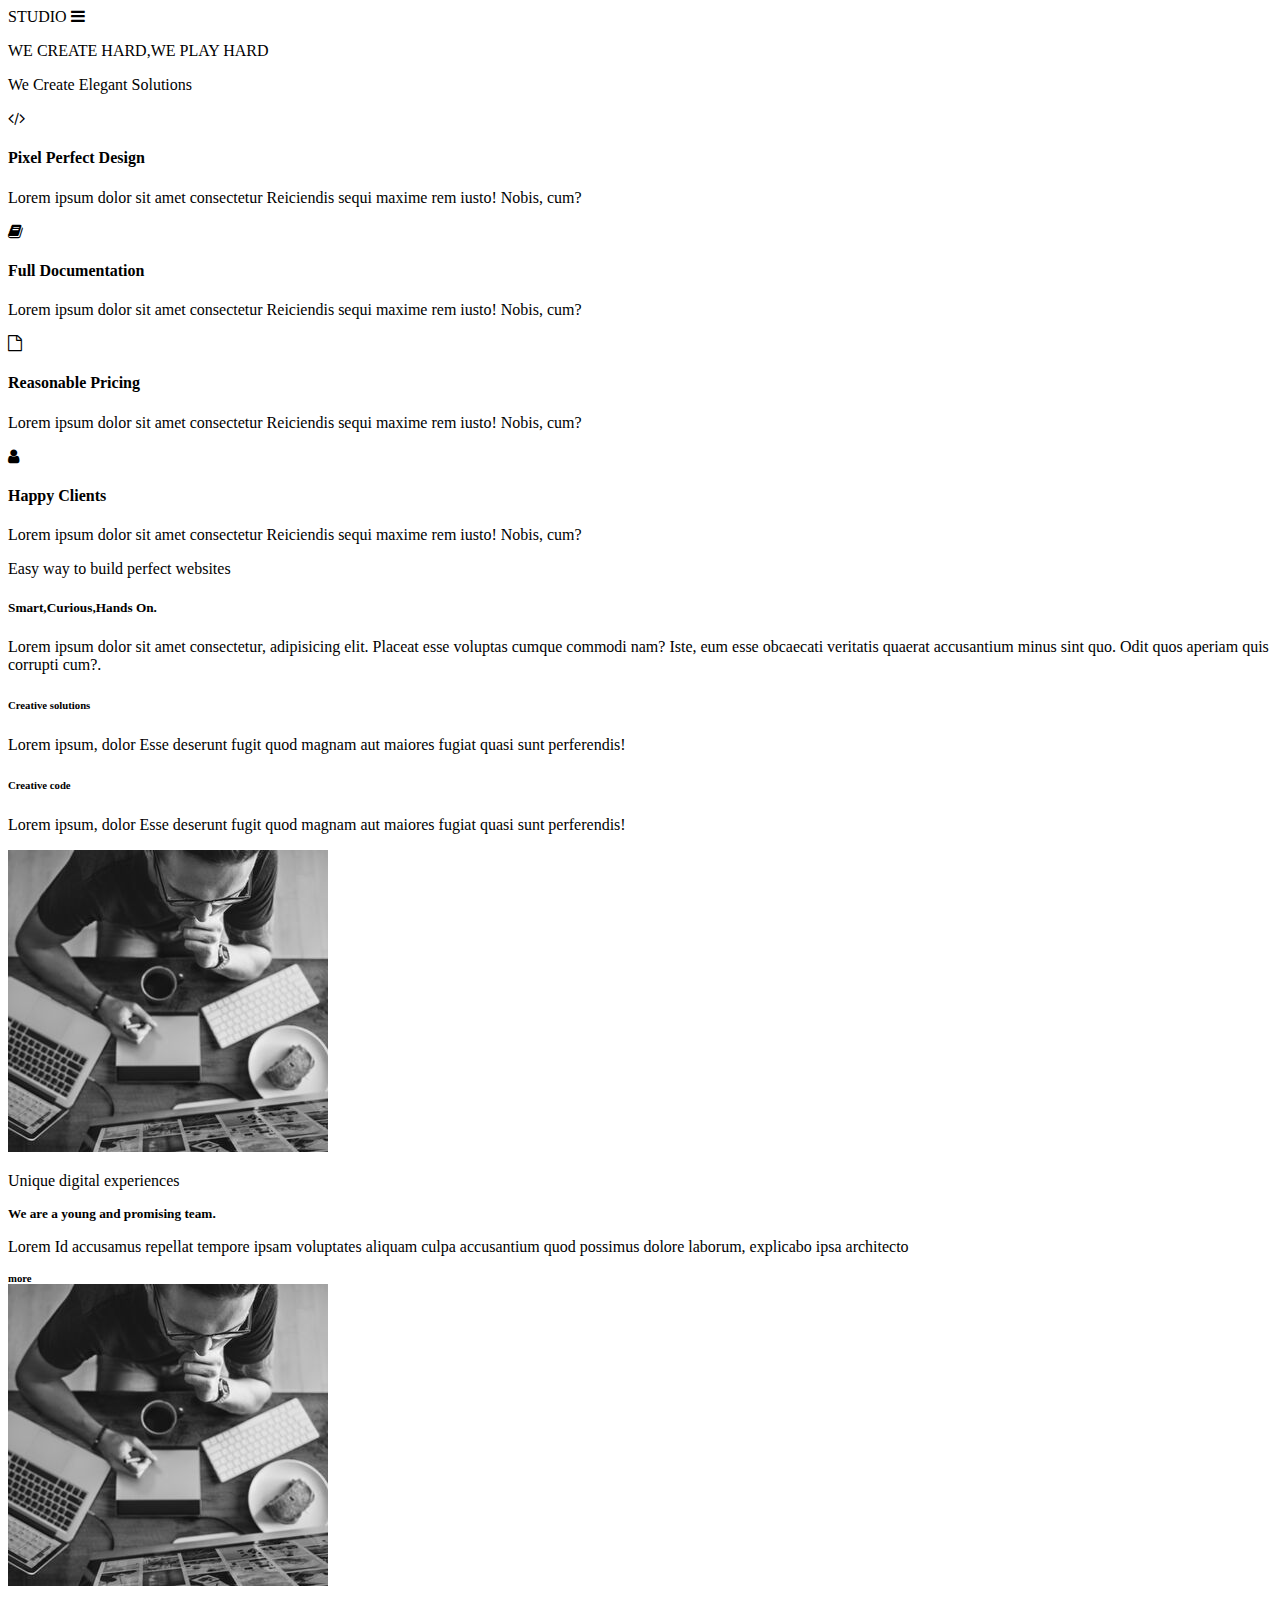
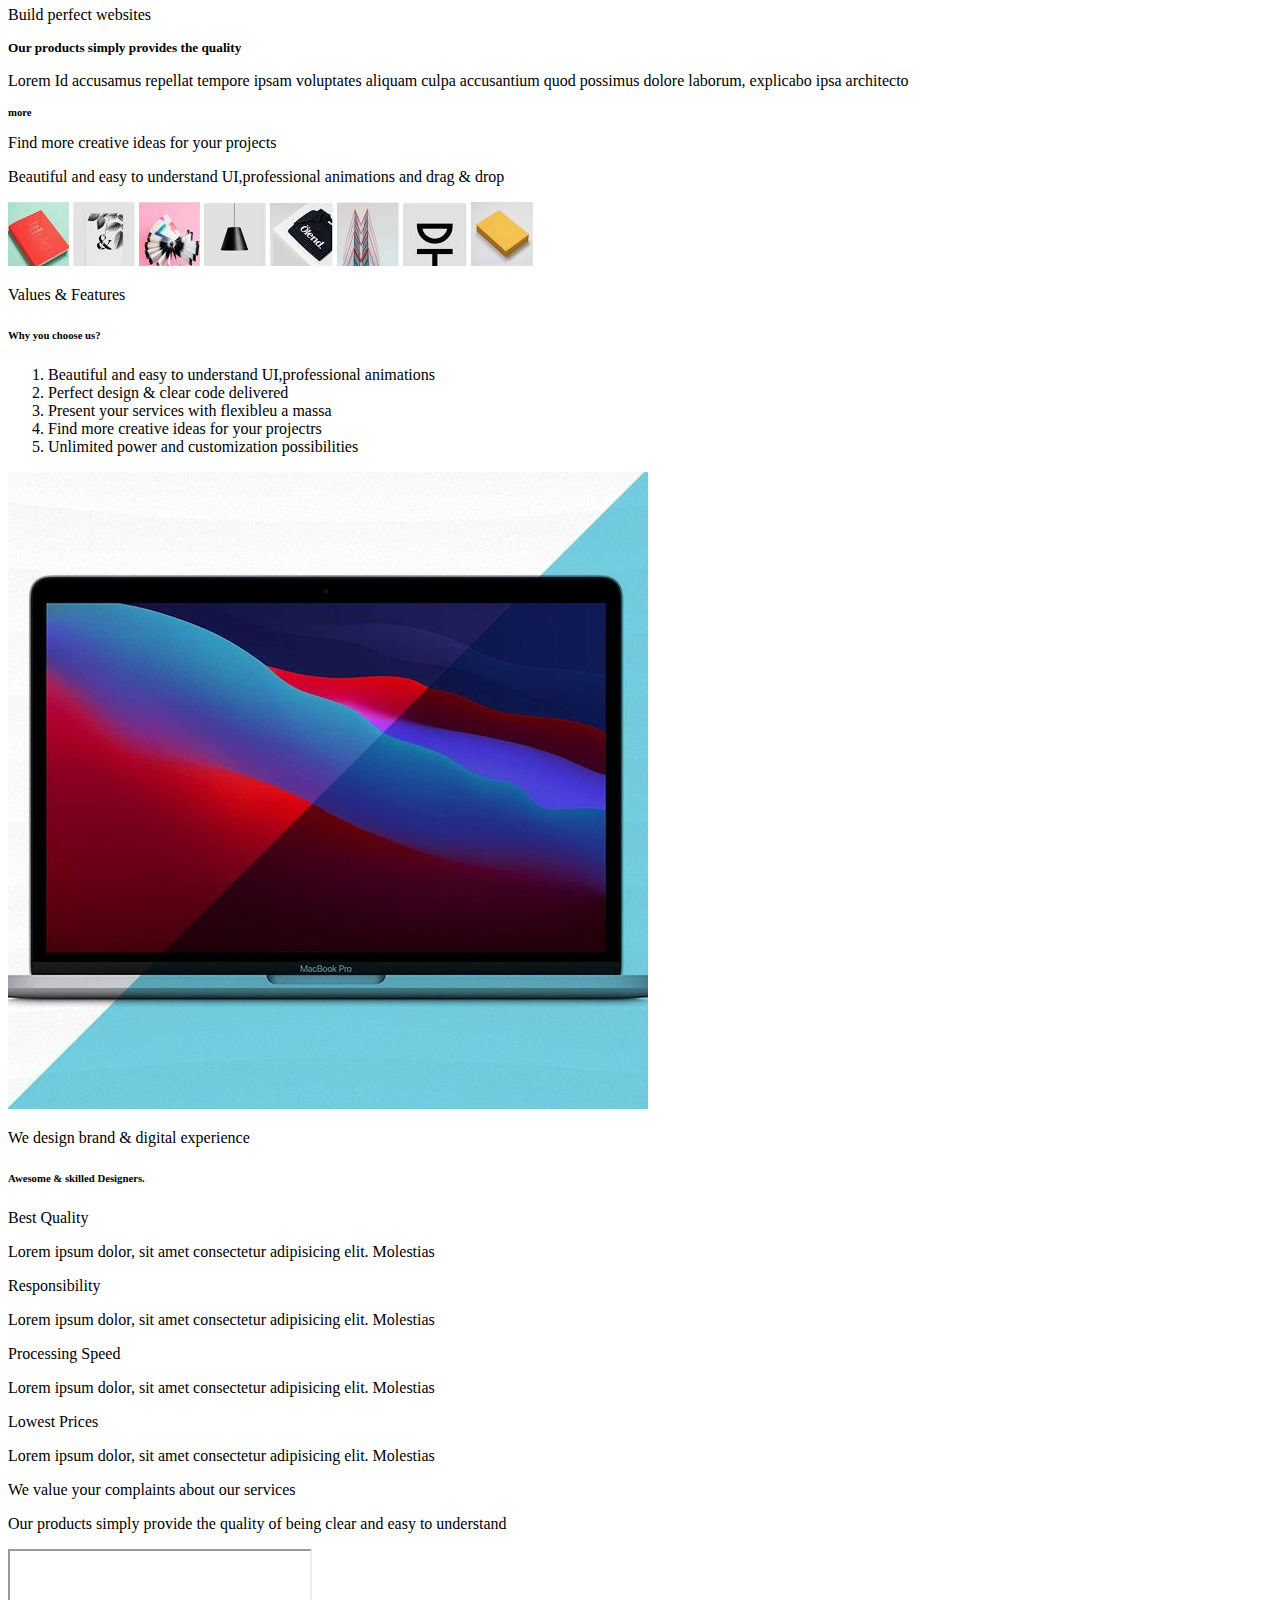
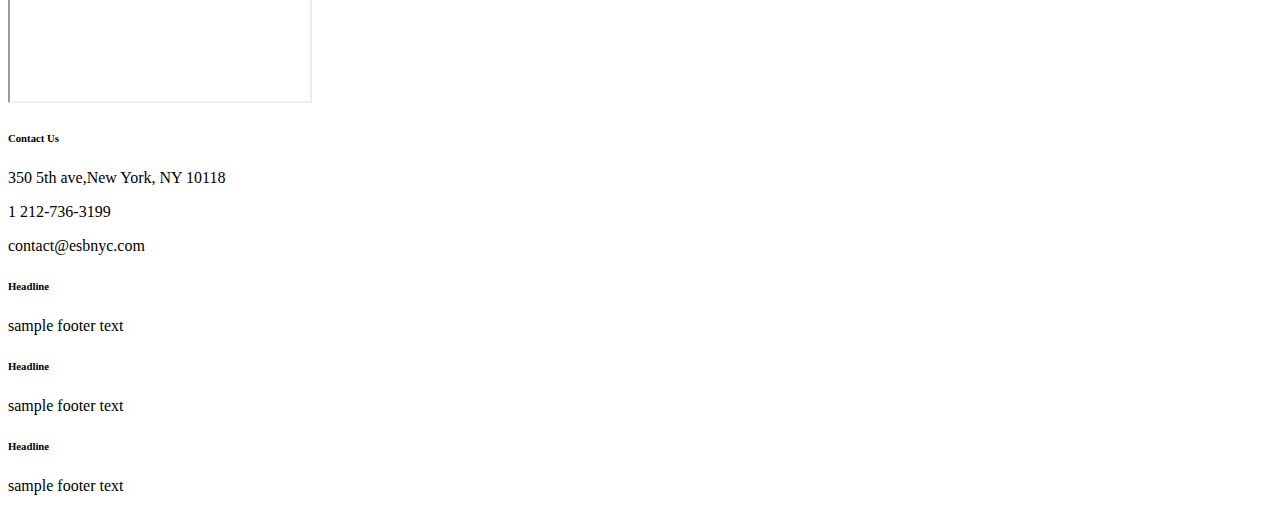
==== commit ed7e9a8e: "assignment" ====
--- a/Tasks/Task1/index.html
+++ b/Tasks/Task1/index.html
@@ -15,8 +15,8 @@
     <div class="section-1">
         <header>STUDIO <i class="fa fa-bars"></i></header>
         <div>
-            <p>WE CREATE HARD,WE PLAY HARD</pC
-            <P>We Create Elegant Solutions</P>
+            <p>WE CREATE HARD,WE PLAY HARD</p>
+            <p>We Create Elegant Solutions</p>
         </div>
 
     </div>
